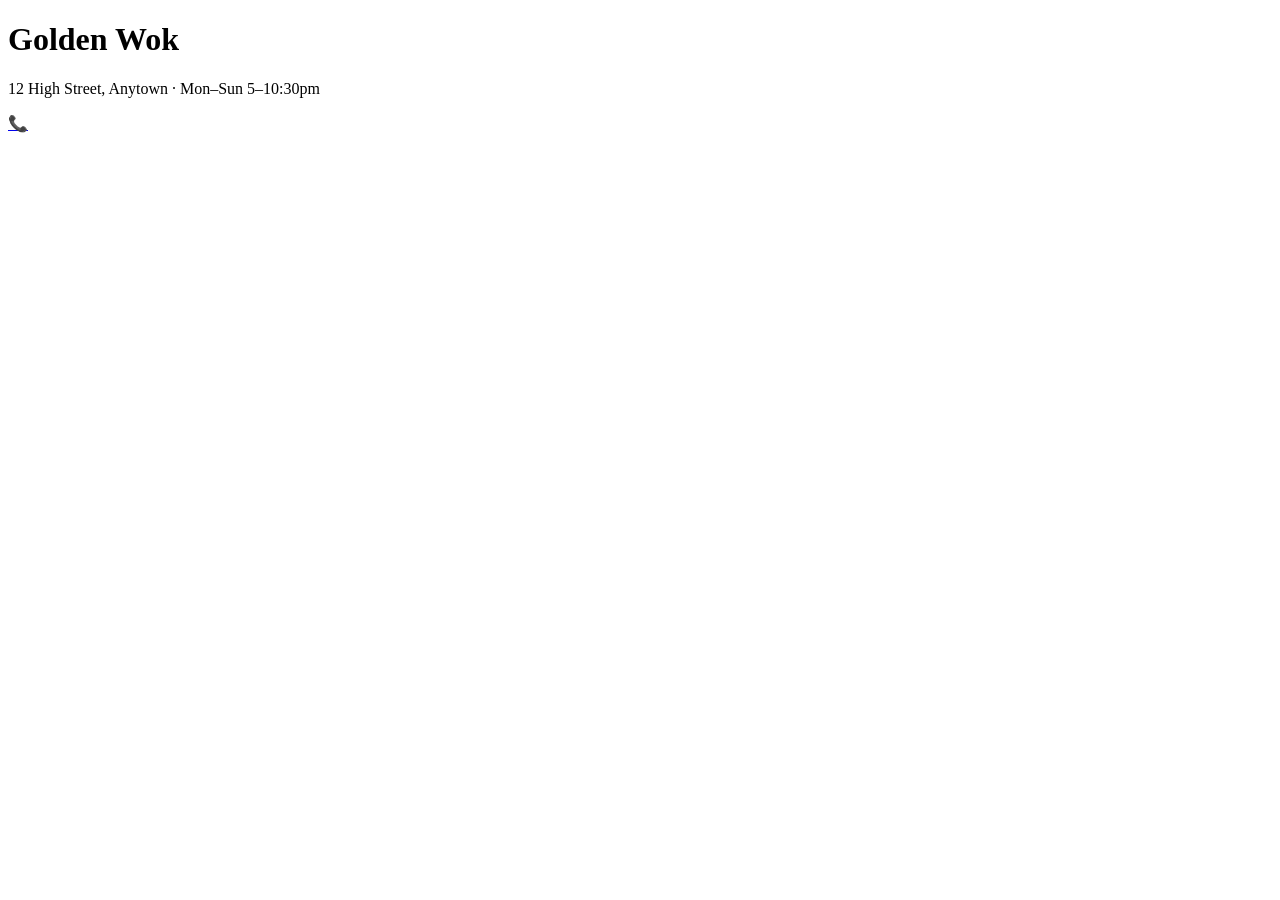
==== docs/index.html @ ab4f6591 "Create index.html" ====
<!DOCTYPE html>
<html lang="en">
<head>
<meta charset="UTF-8">
<meta name="viewport" content="width=device-width, initial-scale=1.0">
<title>Golden Wok — Menu</title>
<link rel="stylesheet" href="style.css">
</head>
<body>

<header class="site-header" id="header">
  <h1 id="shop-name">Golden Wok</h1>
  <p class="sub" id="shop-details">12 High Street, Anytown &middot; Mon&ndash;Sun 5&ndash;10:30pm</p>
  <a class="call-button" id="call-button" href="tel:">
    <span class="icon">&#128222;</span> <span id="phone-text"></span>
  </a>
</header>

<div class="notice" id="notice" hidden></div>

<nav class="chips" id="chips"></nav>

<main id="menu"></main>

<footer class="site-footer">
  <p id="footer-details"></p>
  <p><a id="footer-phone" href="tel:"></a></p>
</footer>

<script src="script.js"></script>
</body>
</html>
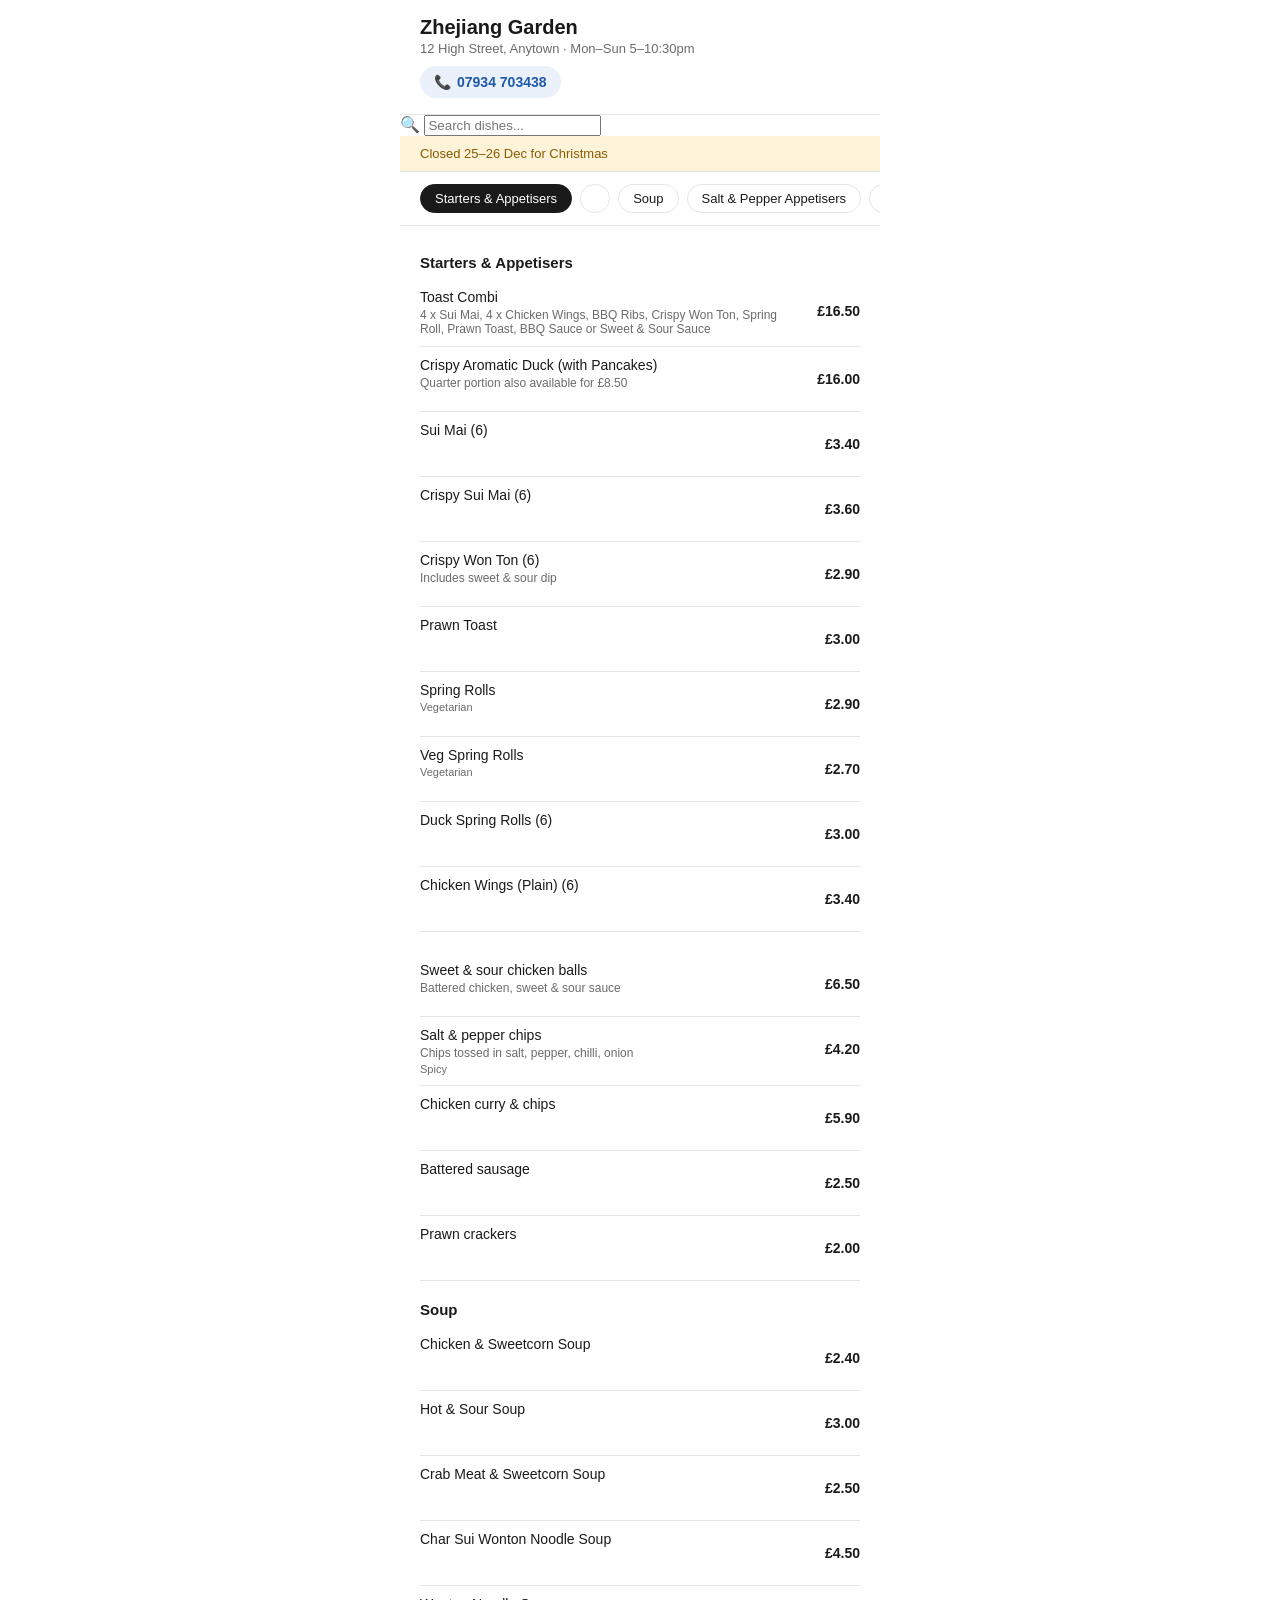
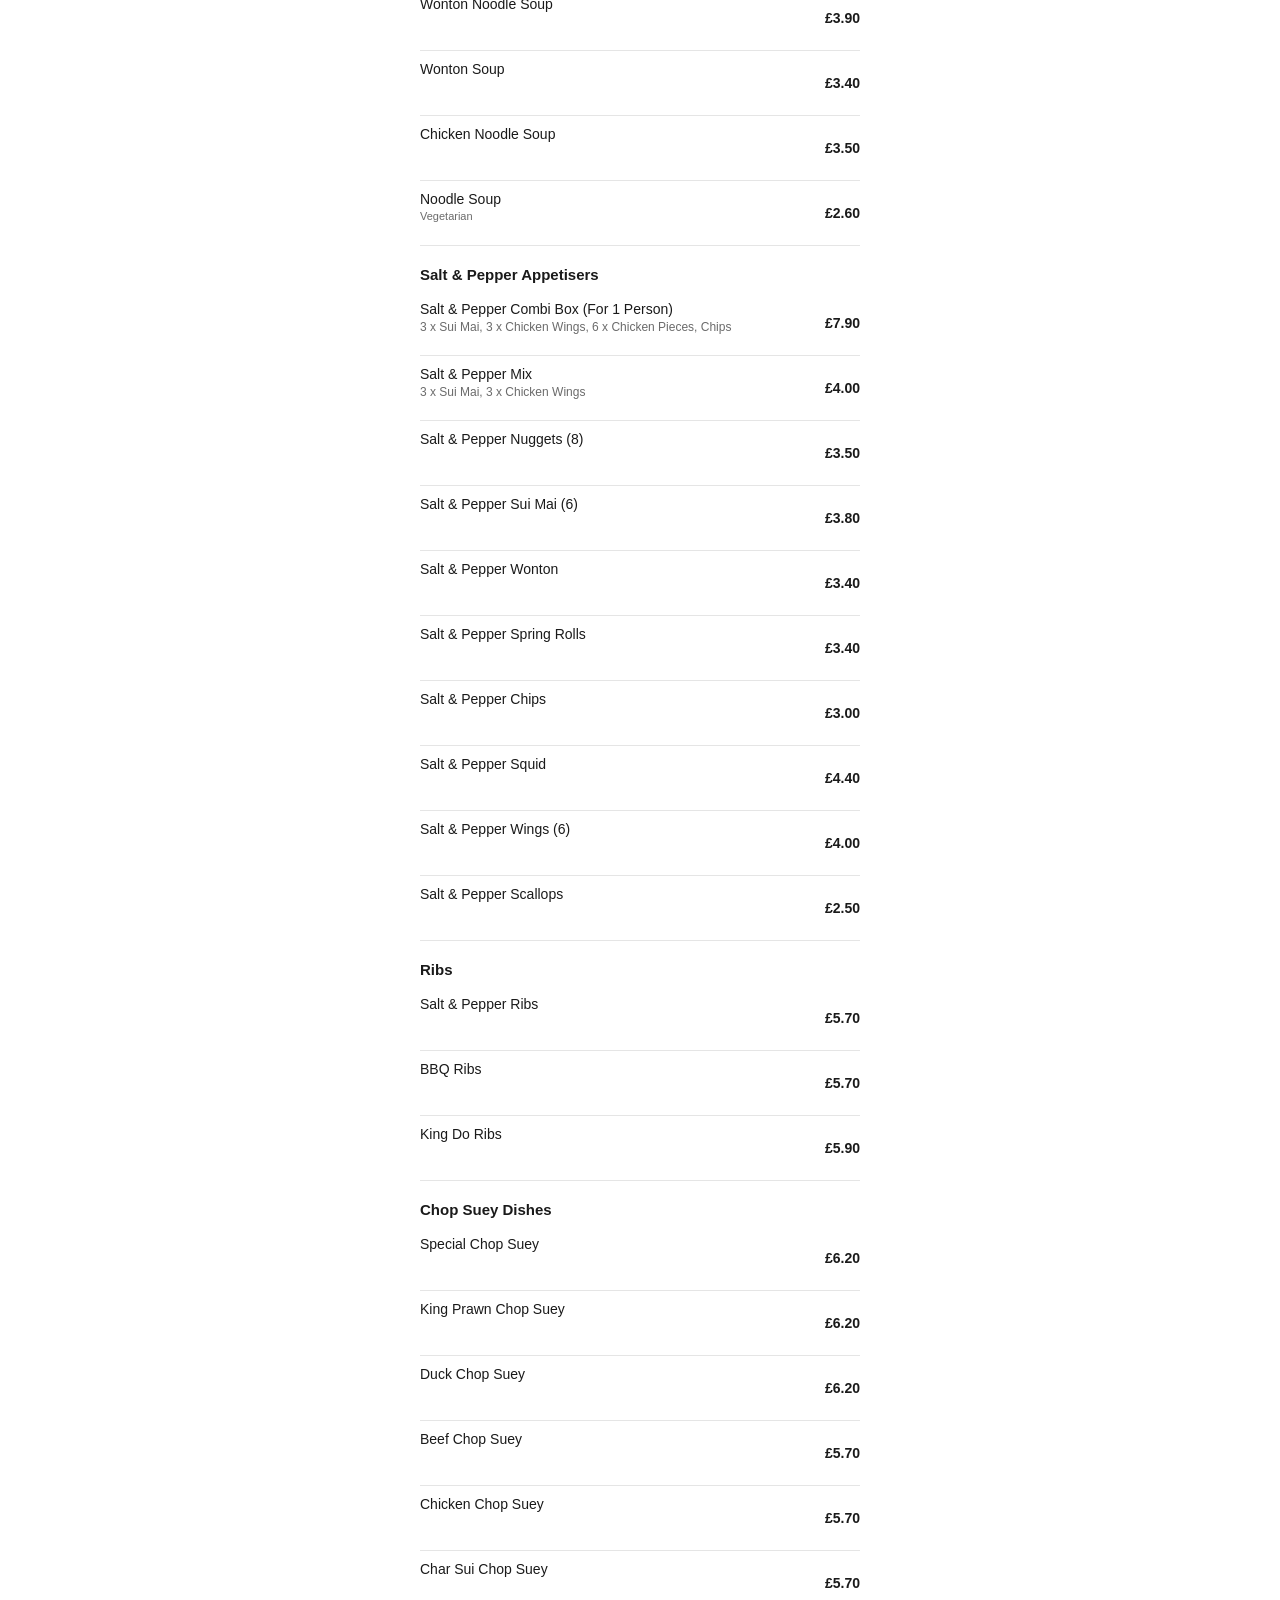
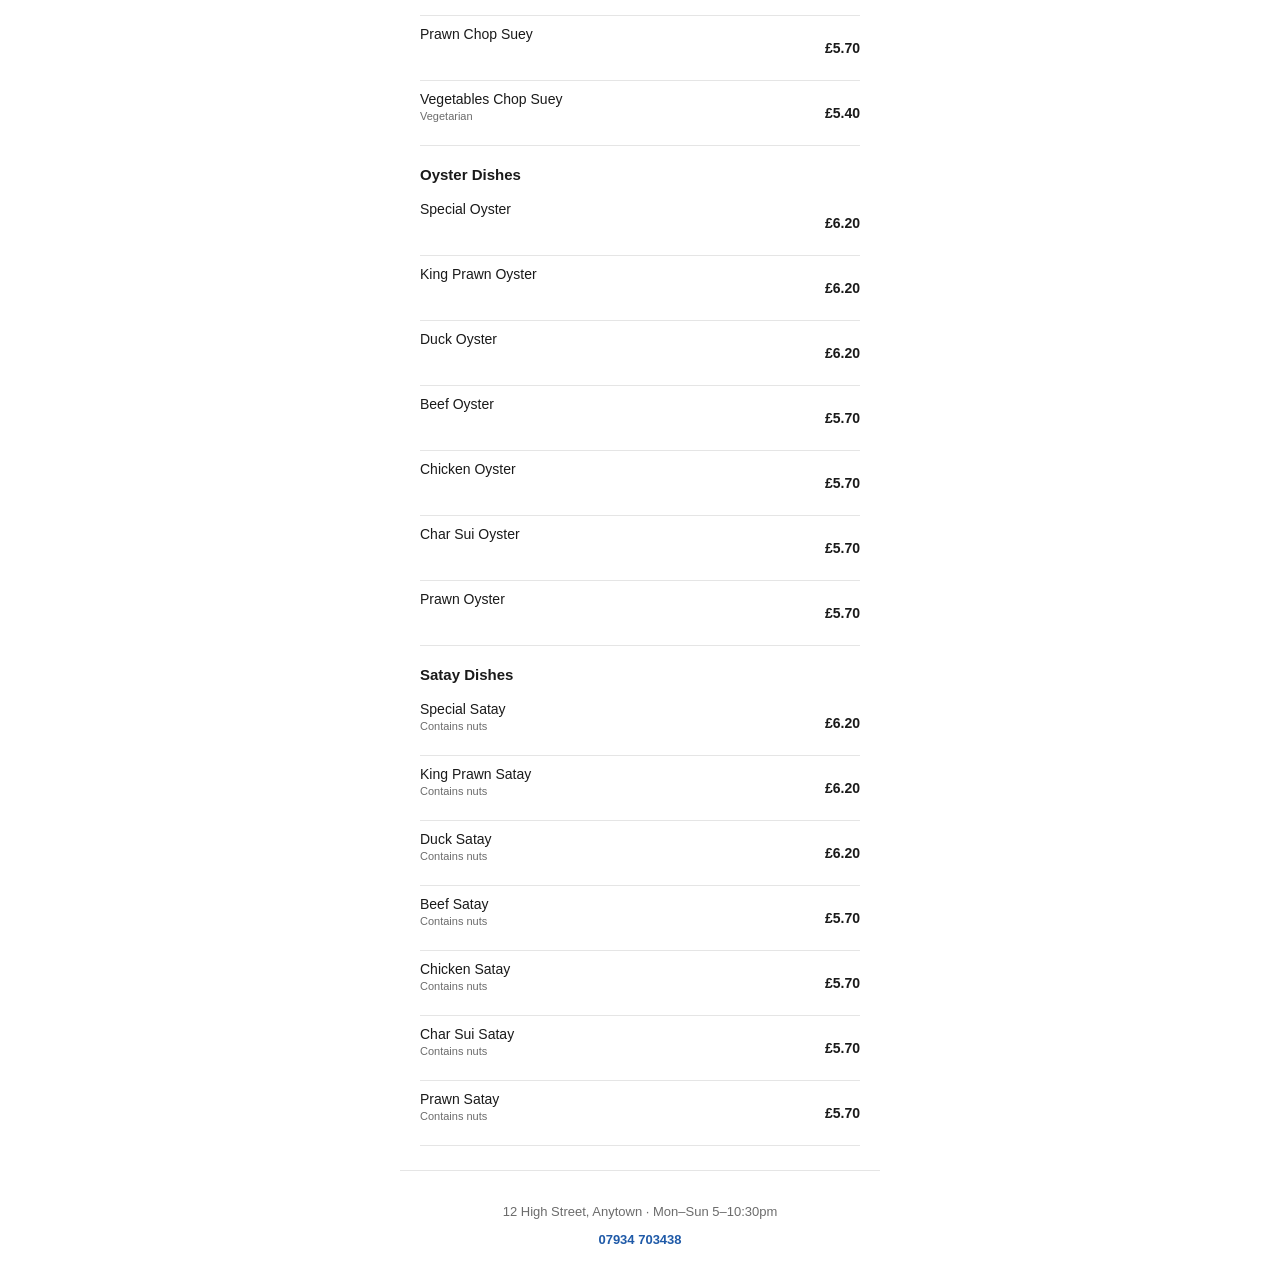
==== commit 30b3fc24: "Update index.html Adding a search bar in." ====
--- a/docs/index.html
+++ b/docs/index.html
@@ -3,24 +3,32 @@
 <head>
 <meta charset="UTF-8">
 <meta name="viewport" content="width=device-width, initial-scale=1.0">
-<title>Golden Wok — Menu</title>
+<title>Zhejiang Garden — Menu</title>
 <link rel="stylesheet" href="style.css">
 </head>
 <body>
 
 <header class="site-header" id="header">
-  <h1 id="shop-name">Golden Wok</h1>
+  <h1 id="shop-name">Zhejiang Garden</h1>
   <p class="sub" id="shop-details">12 High Street, Anytown &middot; Mon&ndash;Sun 5&ndash;10:30pm</p>
   <a class="call-button" id="call-button" href="tel:">
     <span class="icon">&#128222;</span> <span id="phone-text"></span>
   </a>
 </header>
 
+<div class="search-bar">
+  <span class="search-icon" aria-hidden="true">&#128269;</span>
+  <input type="text" id="search-input" placeholder="Search dishes..." autocomplete="off">
+  <button id="search-clear" class="search-clear" hidden aria-label="Clear search">&times;</button>
+</div>
+
 <div class="notice" id="notice" hidden></div>
 
 <nav class="chips" id="chips"></nav>
 
 <main id="menu"></main>
+
+<div id="search-results" hidden></div>
 
 <footer class="site-footer">
   <p id="footer-details"></p>
--- a/docs/style.css
+++ b/docs/style.css
@@ -0,0 +1,152 @@
+:root {
+  --text-primary: #1a1a1a;
+  --text-secondary: #6b6b6b;
+  --border: #e5e5e5;
+  --accent-bg: #eaf1fb;
+  --accent-text: #1f5aa8;
+  --notice-bg: #fdf3d9;
+  --notice-text: #8a5a00;
+  --radius: 8px;
+}
+
+* { box-sizing: border-box; }
+
+body {
+  margin: 0;
+  font-family: -apple-system, BlinkMacSystemFont, "Segoe UI", Roboto, sans-serif;
+  color: var(--text-primary);
+  max-width: 480px;
+  margin: 0 auto;
+  background: #fff;
+}
+
+.site-header {
+  padding: 16px 20px;
+  border-bottom: 1px solid var(--border);
+  background: #fff;
+}
+
+.site-header h1 {
+  font-size: 20px;
+  margin: 0 0 2px;
+  font-weight: 600;
+}
+
+.sub {
+  font-size: 13px;
+  color: var(--text-secondary);
+  margin: 0 0 10px;
+}
+
+.call-button {
+  display: inline-flex;
+  align-items: center;
+  gap: 6px;
+  background: var(--accent-bg);
+  color: var(--accent-text);
+  padding: 8px 14px;
+  border-radius: 20px;
+  text-decoration: none;
+  font-size: 14px;
+  font-weight: 600;
+}
+
+.notice {
+  padding: 10px 20px;
+  background: var(--notice-bg);
+  color: var(--notice-text);
+  font-size: 13px;
+  border-bottom: 1px solid var(--border);
+}
+
+.chips {
+  display: flex;
+  gap: 8px;
+  padding: 12px 20px;
+  overflow-x: auto;
+  border-bottom: 1px solid var(--border);
+  -webkit-overflow-scrolling: touch;
+  position: sticky;
+  top: 0;
+  background: #fff;
+  z-index: 10;
+}
+
+.chip {
+  flex: 0 0 auto;
+  font-size: 13px;
+  padding: 6px 14px;
+  border-radius: 20px;
+  border: 1px solid var(--border);
+  background: #fff;
+  color: var(--text-primary);
+  cursor: pointer;
+  white-space: nowrap;
+}
+
+.chip.active {
+  background: var(--text-primary);
+  color: #fff;
+  border-color: var(--text-primary);
+}
+
+#menu {
+  padding: 8px 20px 24px;
+}
+
+.category-section {
+  margin-top: 20px;
+  scroll-margin-top: 60px;
+}
+
+.category-title {
+  font-size: 15px;
+  font-weight: 600;
+  margin: 0 0 8px;
+}
+
+.item-row {
+  display: flex;
+  justify-content: space-between;
+  gap: 12px;
+  padding: 10px 0;
+  border-bottom: 1px solid var(--border);
+}
+
+.item-name {
+  font-size: 14px;
+  margin: 0;
+}
+
+.item-desc {
+  font-size: 12px;
+  color: var(--text-secondary);
+  margin: 3px 0 0;
+}
+
+.item-tags {
+  font-size: 11px;
+  color: var(--text-secondary);
+  margin: 3px 0 0;
+}
+
+.item-price {
+  font-size: 14px;
+  font-weight: 600;
+  white-space: nowrap;
+  padding-left: 8px;
+}
+
+.site-footer {
+  padding: 20px;
+  border-top: 1px solid var(--border);
+  font-size: 13px;
+  color: var(--text-secondary);
+  text-align: center;
+}
+
+.site-footer a {
+  color: var(--accent-text);
+  text-decoration: none;
+  font-weight: 600;
+}
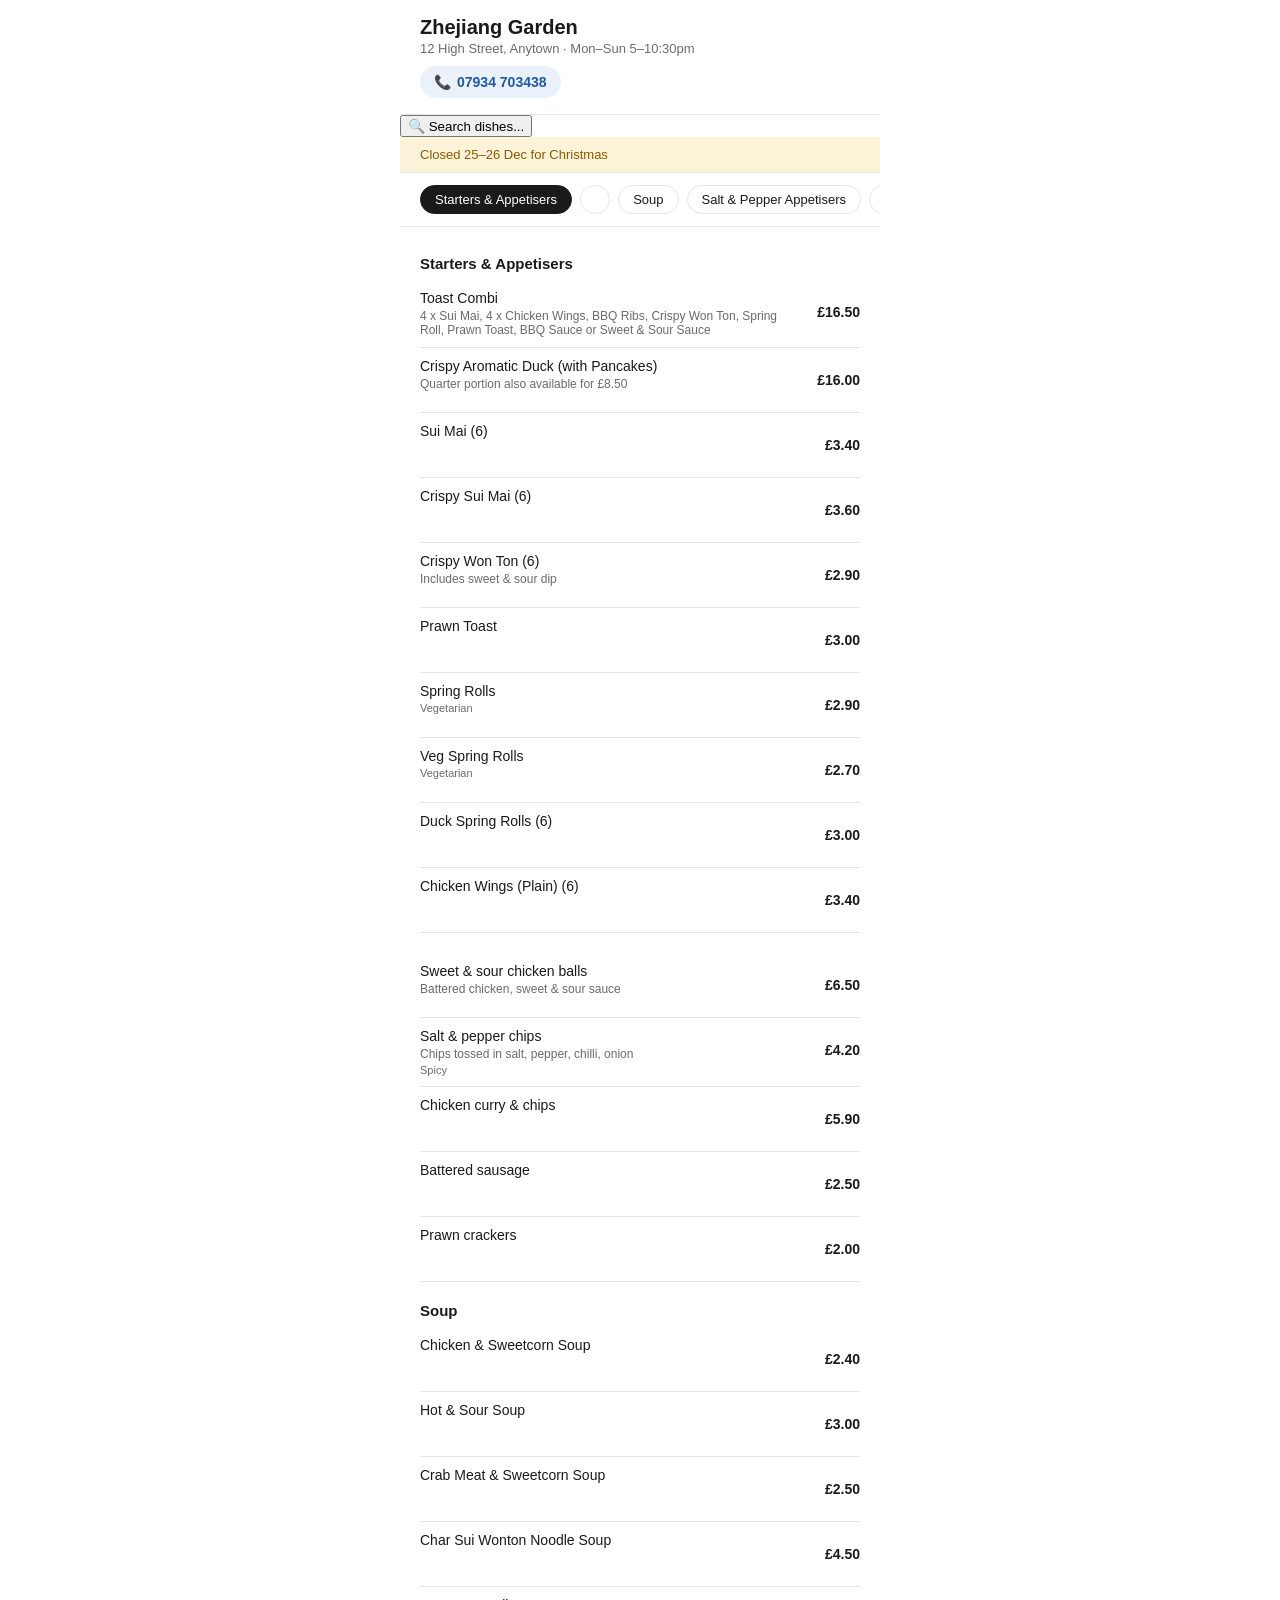
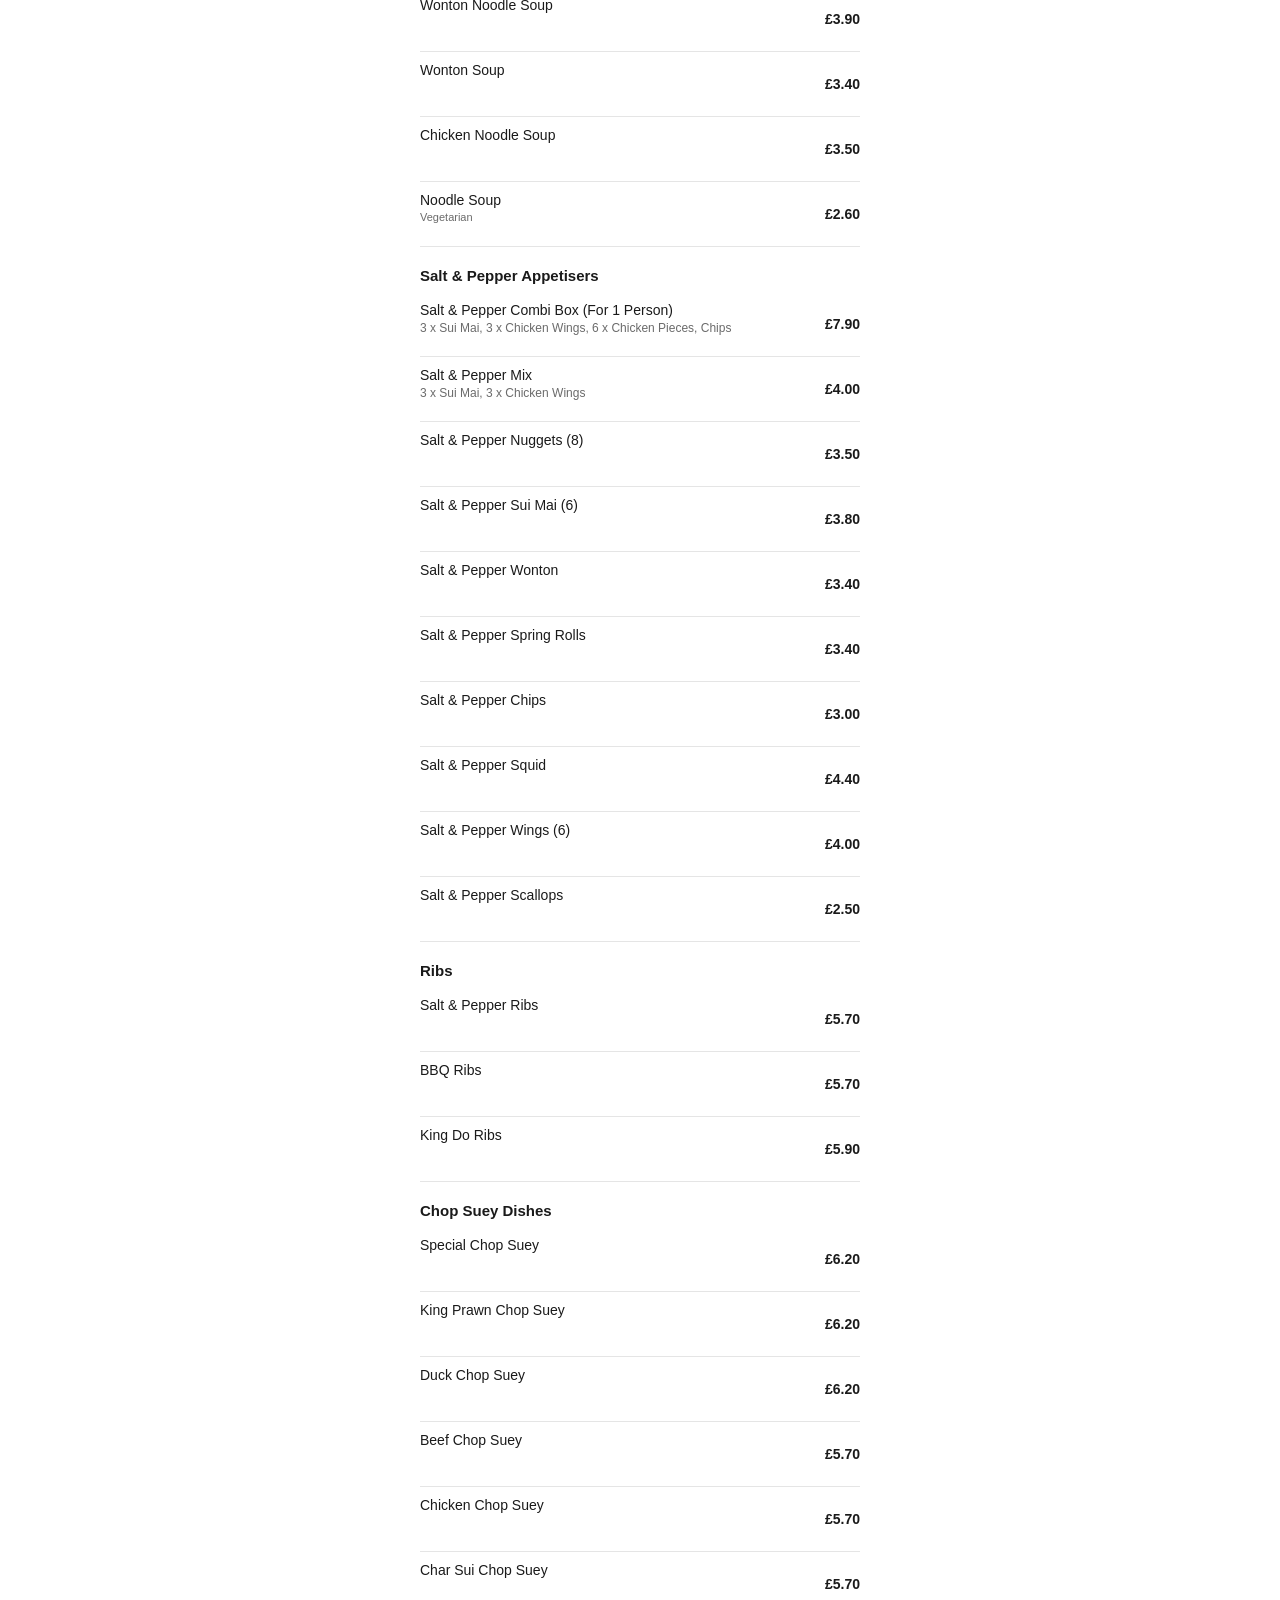
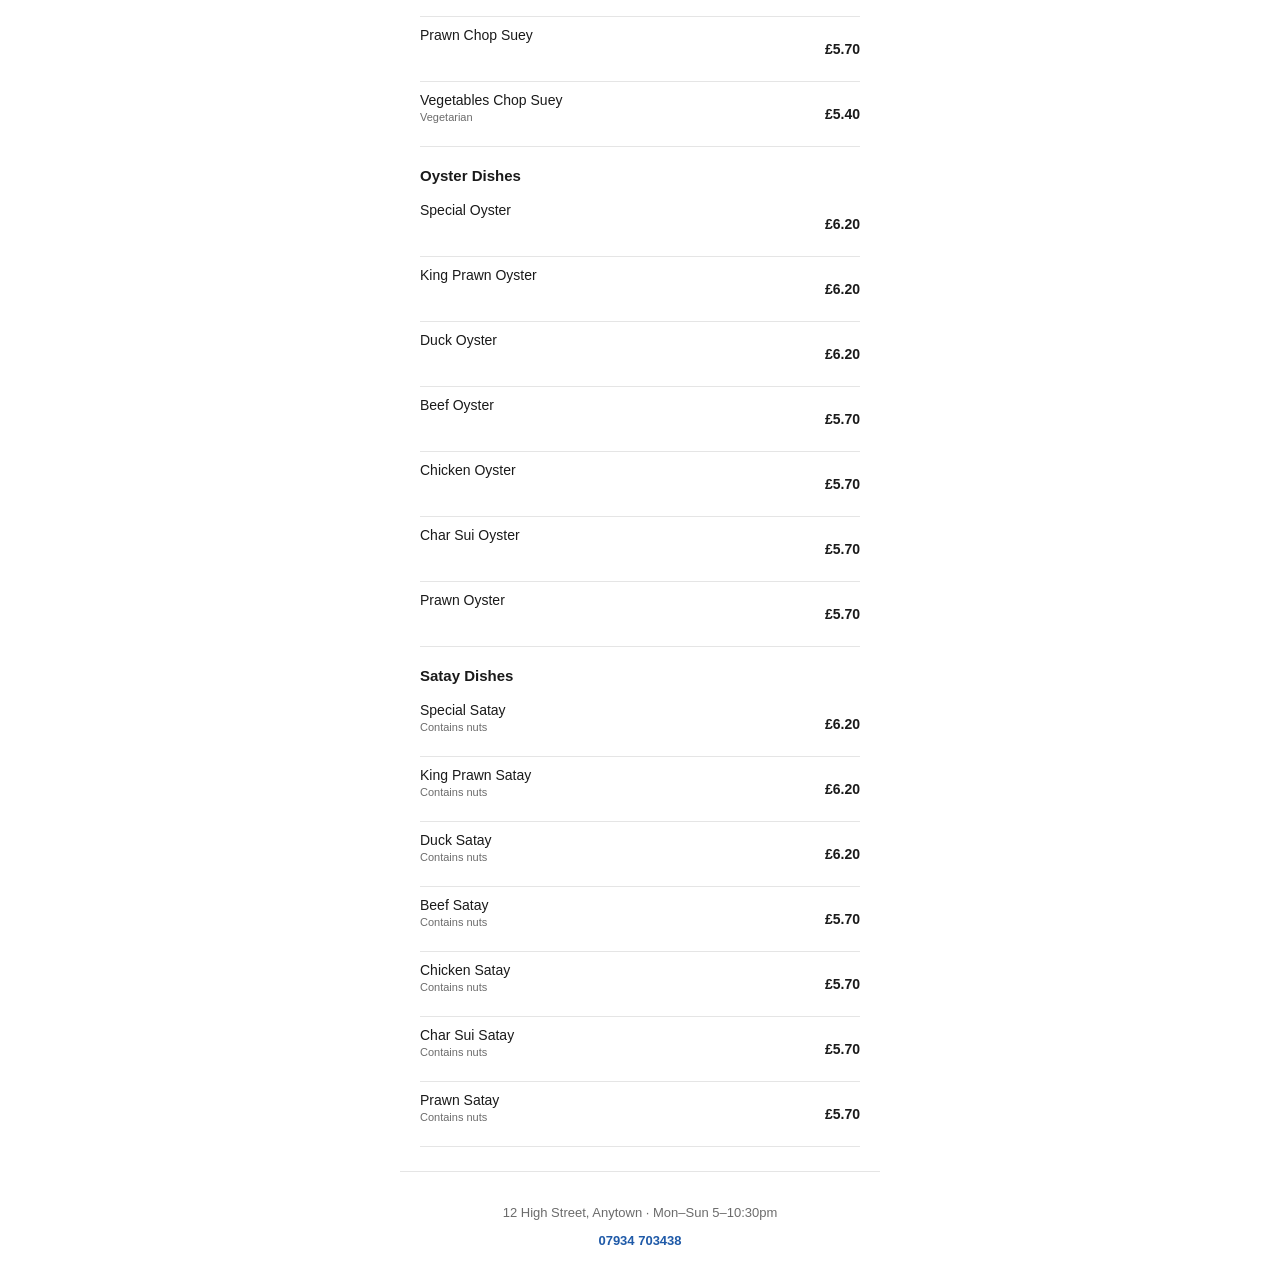
==== commit 00616d91: "Update index.html Making search an overlay" ====
--- a/docs/index.html
+++ b/docs/index.html
@@ -16,11 +16,10 @@
   </a>
 </header>
 
-<div class="search-bar">
+<button id="search-trigger" class="search-trigger">
   <span class="search-icon" aria-hidden="true">&#128269;</span>
-  <input type="text" id="search-input" placeholder="Search dishes..." autocomplete="off">
-  <button id="search-clear" class="search-clear" hidden aria-label="Clear search">&times;</button>
-</div>
+  <span>Search dishes...</span>
+</button>
 
 <div class="notice" id="notice" hidden></div>
 
@@ -28,13 +27,20 @@
 
 <main id="menu"></main>
 
-<div id="search-results" hidden></div>
-
 <footer class="site-footer">
   <p id="footer-details"></p>
   <p><a id="footer-phone" href="tel:"></a></p>
 </footer>
 
+<div id="search-overlay" class="search-overlay" hidden>
+  <div class="search-overlay-header">
+    <span class="search-icon" aria-hidden="true">&#128269;</span>
+    <input type="text" id="search-input" placeholder="Search dishes..." autocomplete="off">
+    <button id="search-close" class="search-close">Cancel</button>
+  </div>
+  <div id="search-results"></div>
+</div>
+
 <script src="script.js"></script>
 </body>
 </html>
--- a/docs/style.css
+++ b/docs/style.css
@@ -51,6 +51,55 @@
   font-weight: 600;
 }
 
+.search-bar {
+  display: flex;
+  align-items: center;
+  gap: 8px;
+  margin: 12px 20px;
+  padding: 8px 12px;
+  border: 1px solid var(--border);
+  border-radius: 20px;
+}
+
+.search-icon {
+  font-size: 14px;
+  opacity: 0.6;
+}
+
+#search-input {
+  flex: 1;
+  border: none;
+  outline: none;
+  font-size: 14px;
+  font-family: inherit;
+  background: transparent;
+  color: var(--text-primary);
+  min-width: 0;
+}
+
+.search-clear {
+  border: none;
+  background: none;
+  font-size: 18px;
+  color: var(--text-secondary);
+  cursor: pointer;
+  line-height: 1;
+  padding: 0 2px;
+}
+
+.search-count {
+  font-size: 12px;
+  color: var(--text-secondary);
+  padding: 12px 20px 0;
+  margin: 0;
+}
+
+.search-result-category {
+  font-size: 11px;
+  color: var(--text-secondary);
+  margin: 3px 0 0;
+}
+
 .notice {
   padding: 10px 20px;
   background: var(--notice-bg);
@@ -108,6 +157,7 @@
 .item-row {
   display: flex;
   justify-content: space-between;
+  align-items: flex-start;
   gap: 12px;
   padding: 10px 0;
   border-bottom: 1px solid var(--border);
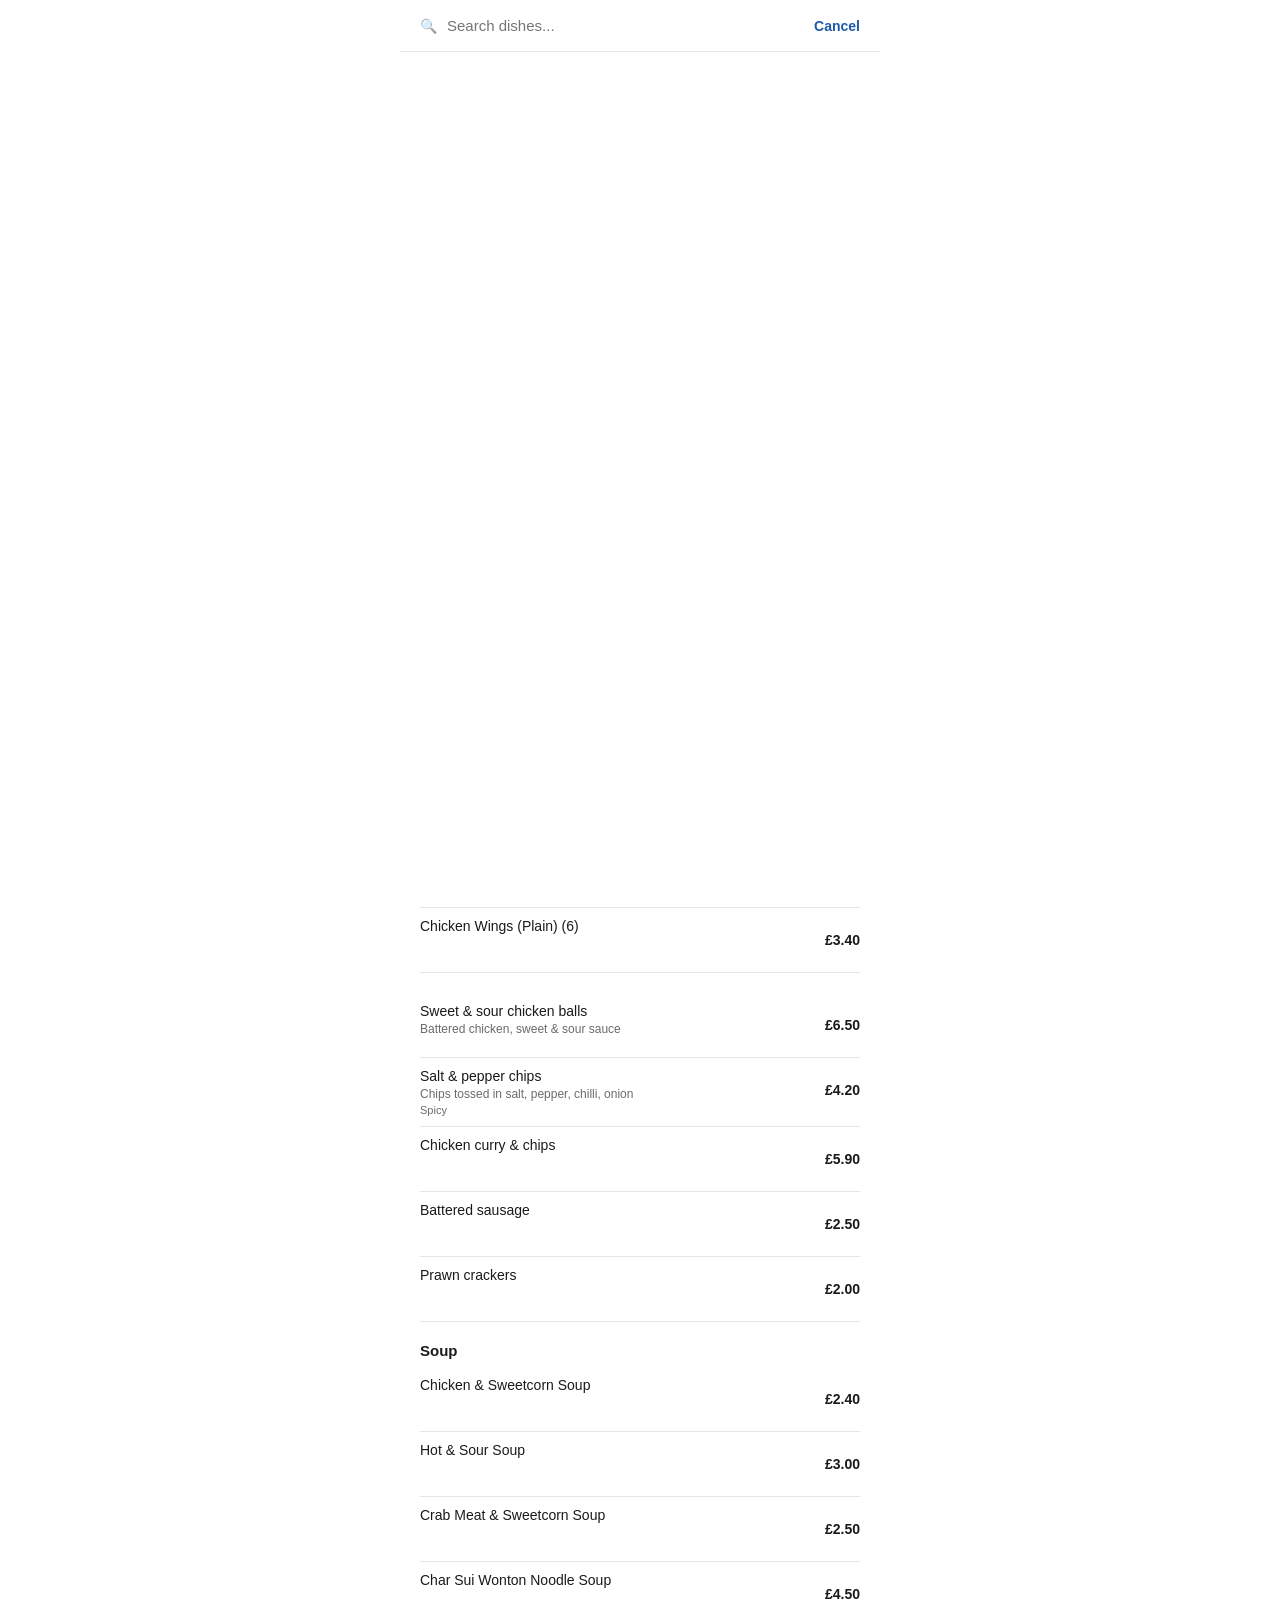
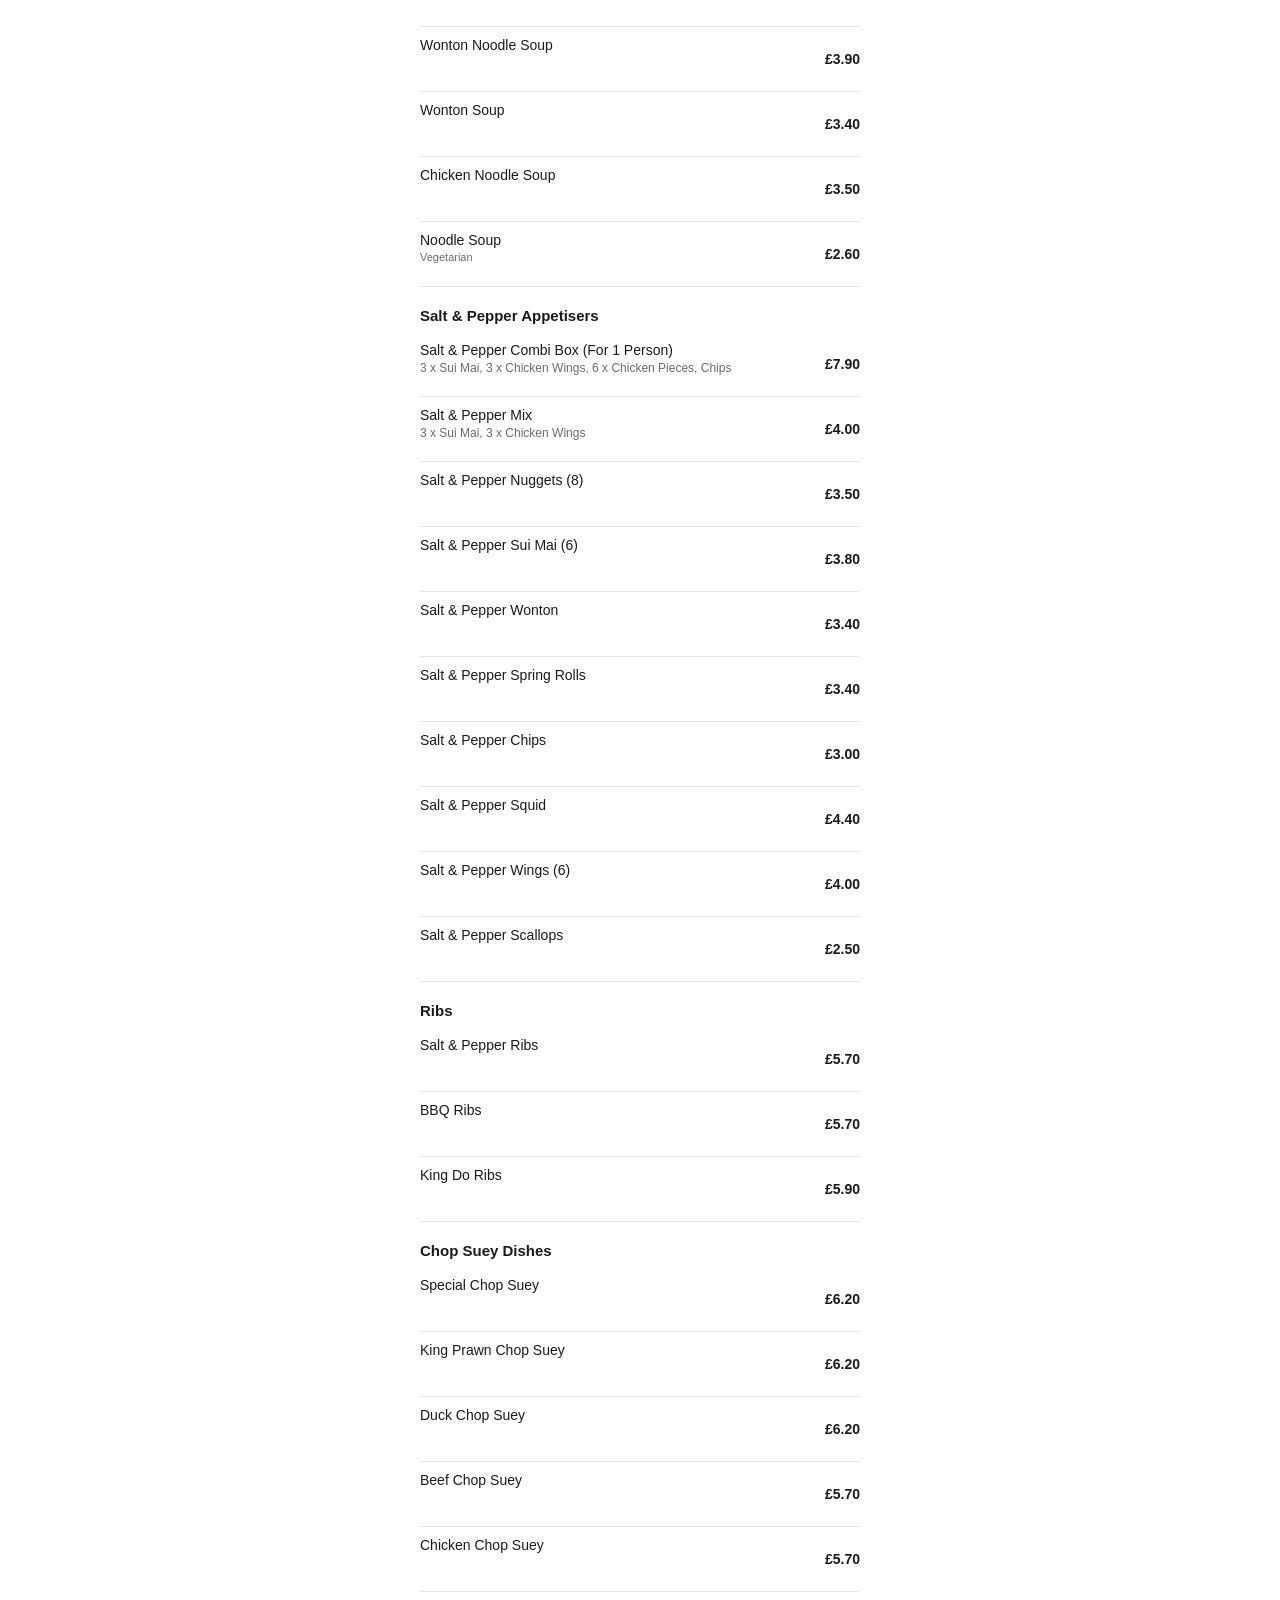
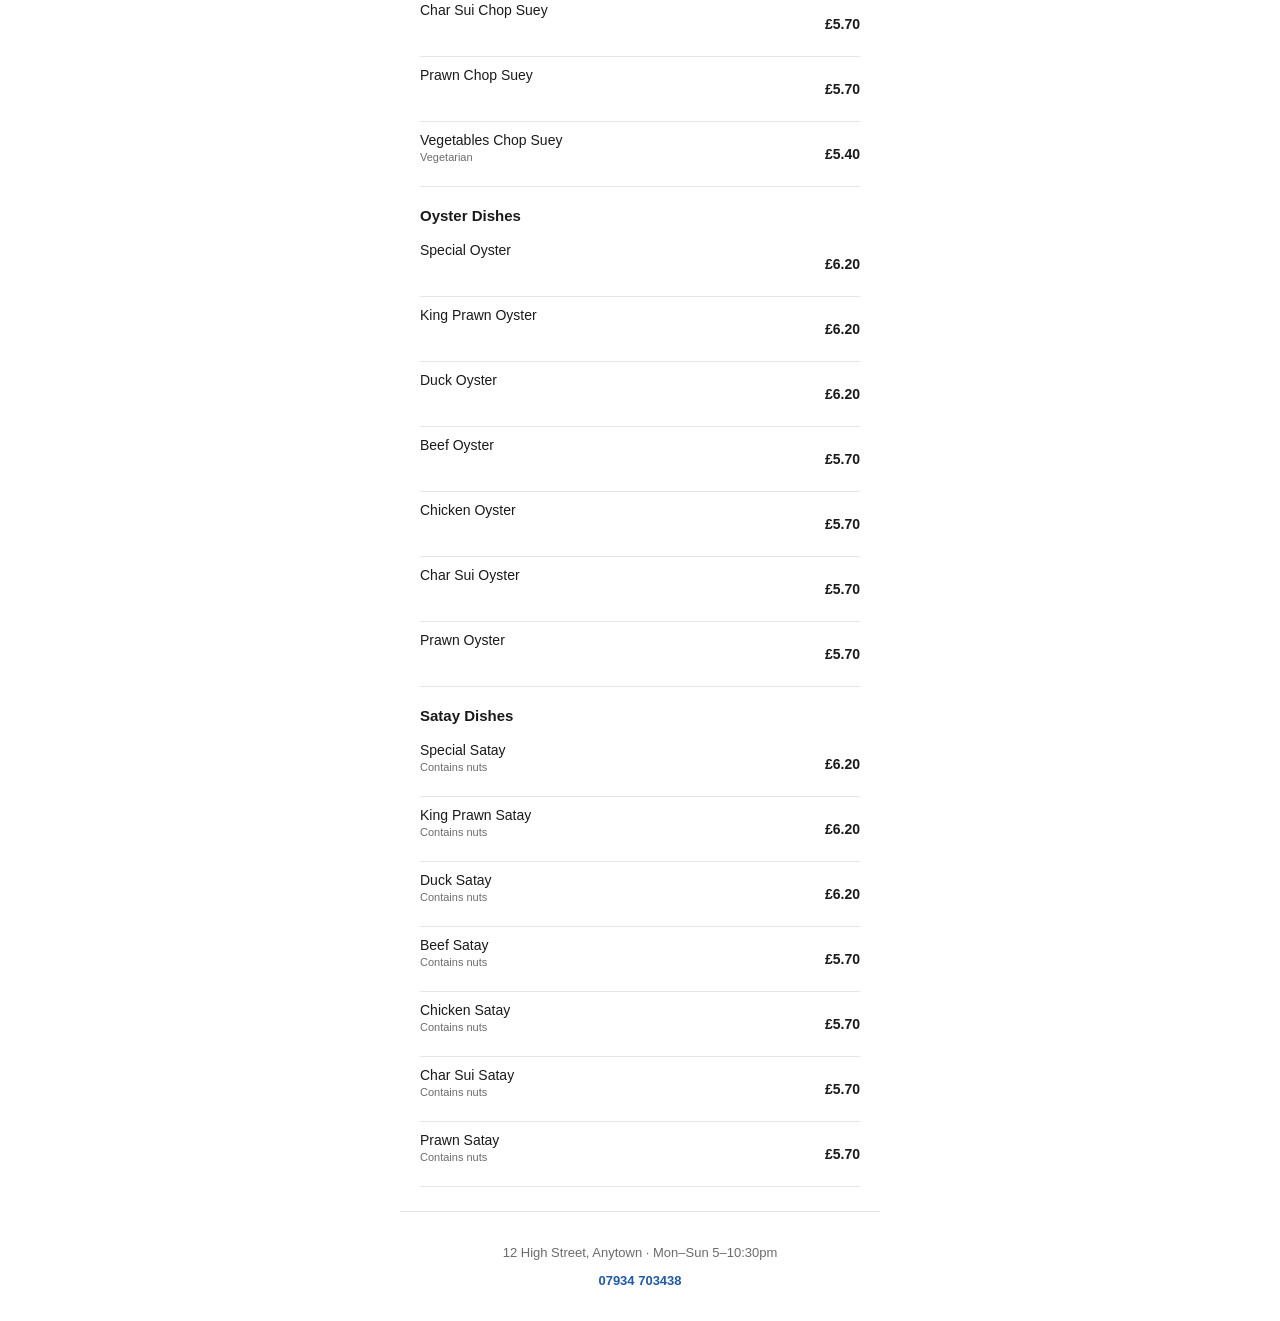
==== commit 6810c381: "Update index.html Removed hidden to try and fix overlay appearing first." ====
--- a/docs/index.html
+++ b/docs/index.html
@@ -32,7 +32,7 @@
   <p><a id="footer-phone" href="tel:"></a></p>
 </footer>
 
-<div id="search-overlay" class="search-overlay" hidden>
+<div id="search-overlay" class="search-overlay">
   <div class="search-overlay-header">
     <span class="search-icon" aria-hidden="true">&#128269;</span>
     <input type="text" id="search-input" placeholder="Search dishes..." autocomplete="off">
--- a/docs/style.css
+++ b/docs/style.css
@@ -51,47 +51,82 @@
   font-weight: 600;
 }
 
-.search-bar {
+.search-trigger {
   display: flex;
   align-items: center;
   gap: 8px;
+  width: calc(100% - 40px);
   margin: 12px 20px;
-  padding: 8px 12px;
+  padding: 10px 14px;
   border: 1px solid var(--border);
   border-radius: 20px;
+  background: #fff;
+  color: var(--text-secondary);
+  font-size: 14px;
+  font-family: inherit;
+  text-align: left;
 }
 
 .search-icon {
   font-size: 14px;
   opacity: 0.6;
+}
+
+.search-overlay {
+  position: fixed;
+  inset: 0;
+  max-width: 480px;
+  margin: 0 auto;
+  background: #fff;
+  z-index: 50;
+  display: flex;
+  flex-direction: column;
+}
+
+.search-overlay[hidden] {
+  display: none;
+}
+
+
+.search-overlay-header {
+  display: flex;
+  align-items: center;
+  gap: 8px;
+  padding: 16px 20px;
+  border-bottom: 1px solid var(--border);
 }
 
 #search-input {
   flex: 1;
   border: none;
   outline: none;
-  font-size: 14px;
+  font-size: 15px;
   font-family: inherit;
   background: transparent;
   color: var(--text-primary);
   min-width: 0;
 }
 
-.search-clear {
+.search-close {
   border: none;
   background: none;
-  font-size: 18px;
-  color: var(--text-secondary);
-  cursor: pointer;
-  line-height: 1;
-  padding: 0 2px;
+  color: var(--accent-text);
+  font-size: 14px;
+  font-weight: 600;
+  font-family: inherit;
+  padding: 0;
+}
+
+#search-results {
+  flex: 1;
+  overflow-y: auto;
+  padding: 8px 20px 24px;
 }
 
 .search-count {
   font-size: 12px;
   color: var(--text-secondary);
-  padding: 12px 20px 0;
-  margin: 0;
+  margin: 8px 0;
 }
 
 .search-result-category {
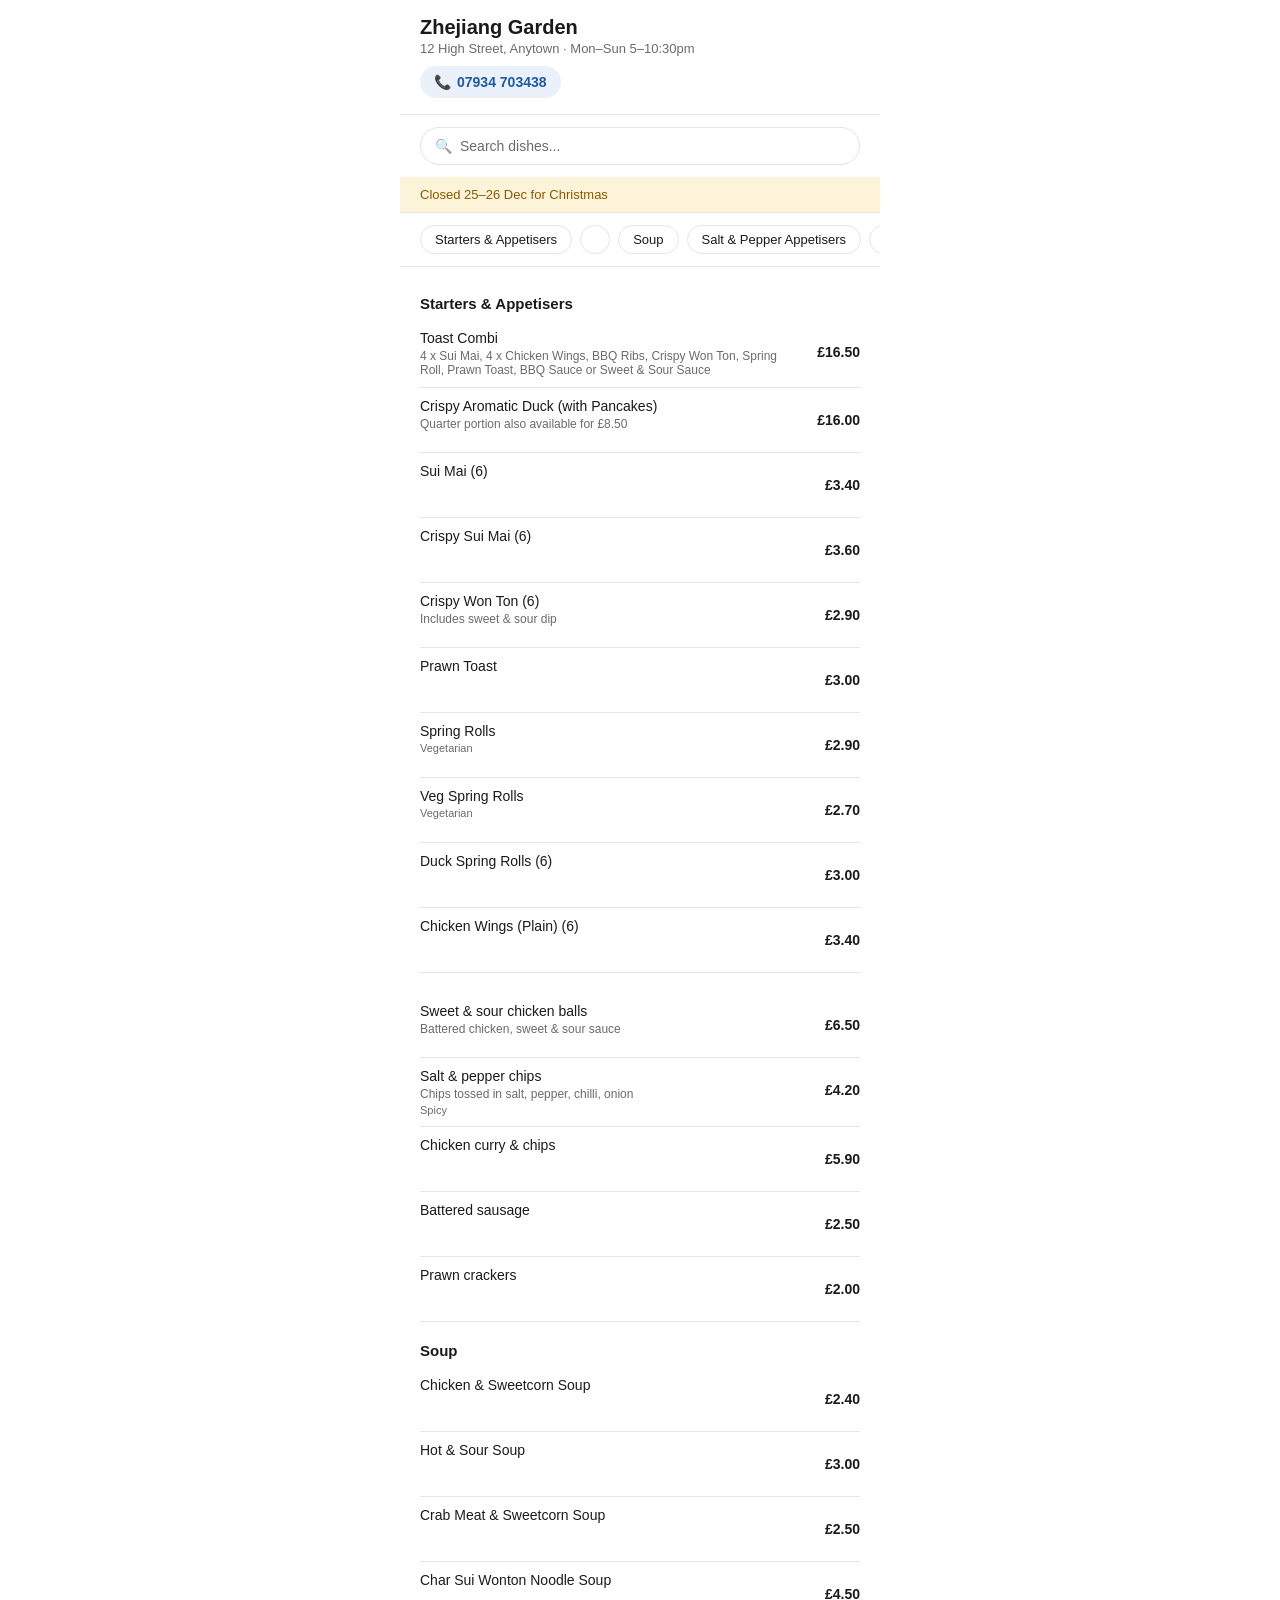
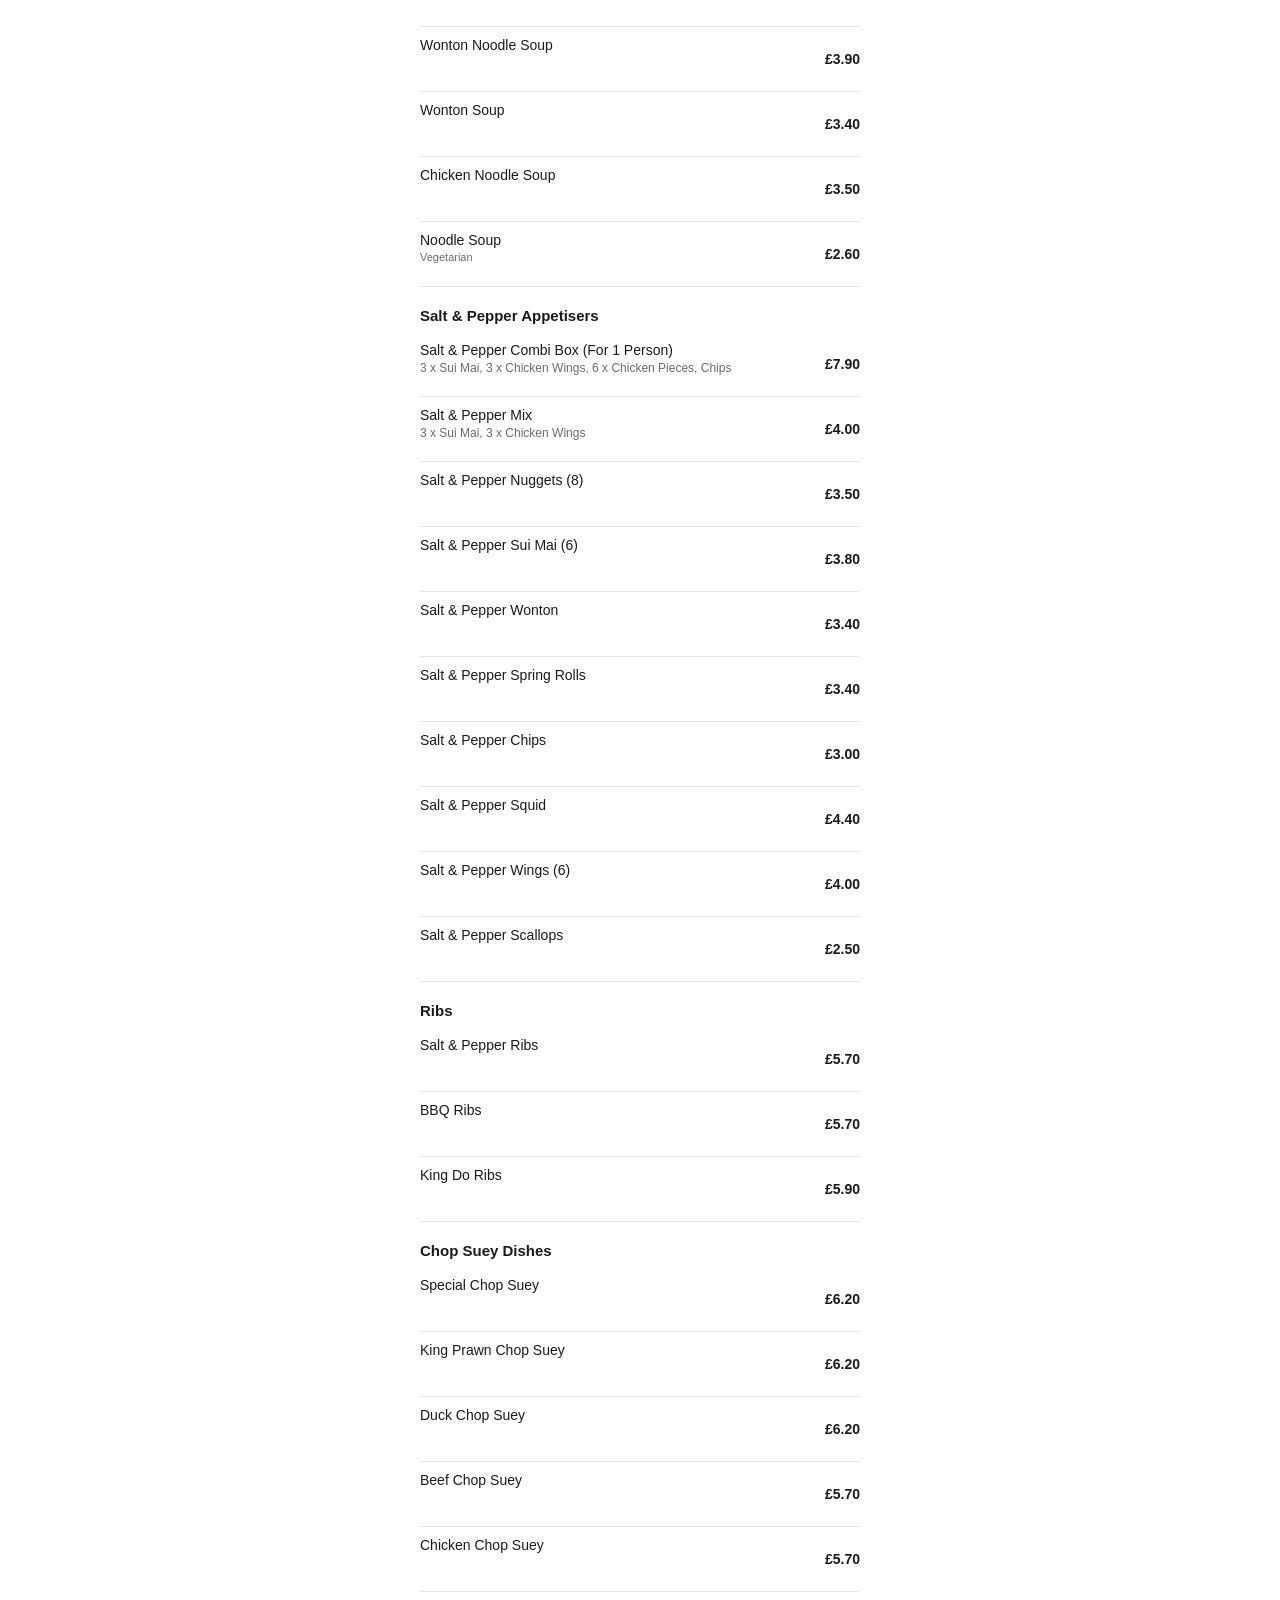
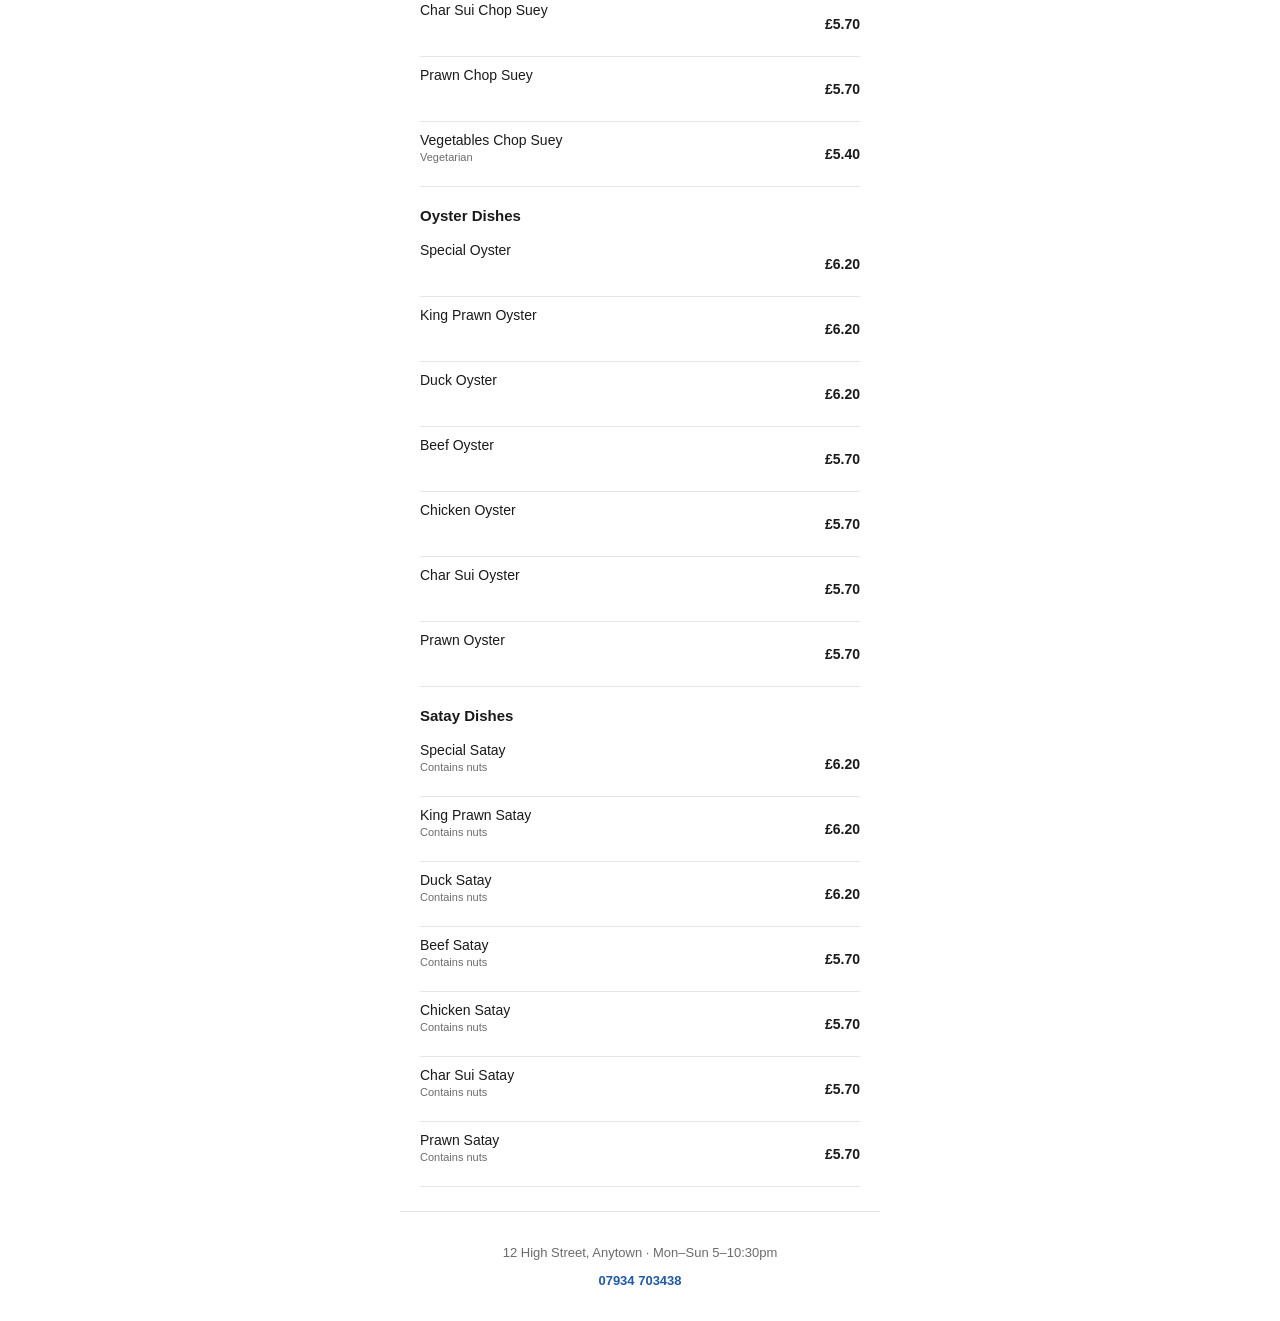
==== commit 3aa328b0: "Update index.html" ====
--- a/docs/index.html
+++ b/docs/index.html
@@ -11,8 +11,11 @@
 <header class="site-header" id="header">
   <h1 id="shop-name">Zhejiang Garden</h1>
   <p class="sub" id="shop-details">12 High Street, Anytown &middot; Mon&ndash;Sun 5&ndash;10:30pm</p>
-  <a class="call-button" id="call-button" href="tel:">
+    <a class="call-button" id="call-button" href="tel:">
     <span class="icon">&#128222;</span> <span id="phone-text"></span>
+  </a>
+  <a class="tripadvisor-badge" id="tripadvisor-badge" href="#" target="_blank" rel="noopener" hidden>
+    &#9733; <span id="tripadvisor-text"></span> on Tripadvisor
   </a>
 </header>
 
--- a/docs/style.css
+++ b/docs/style.css
@@ -79,12 +79,12 @@
   margin: 0 auto;
   background: #fff;
   z-index: 50;
-  display: flex;
+  display: none;
   flex-direction: column;
 }
 
-.search-overlay[hidden] {
-  display: none;
+.search-overlay.is-open {
+  display: flex;
 }
 
 
